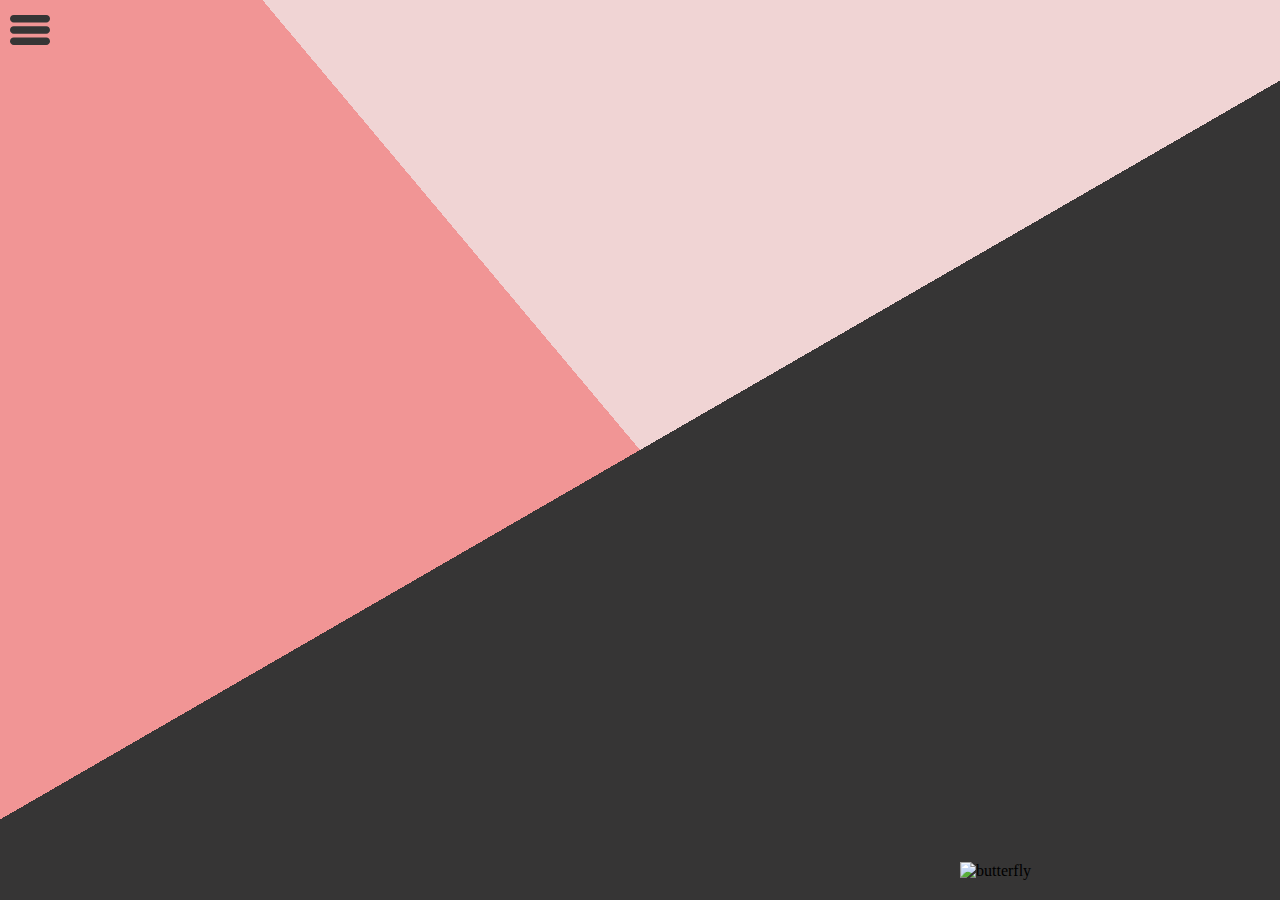
==== index.html @ 3f8b6ddb "add hamburger-menu svg" ====
<!DOCTYPE html>
<html lang="en">
  <head>
    <meta charset="UTF-8" />
    <meta name="viewport" content="width=device-width, initial-scale=1.0" />
    <link rel="stylesheet" href="style.css" />
    <title>Portfolio Page</title>
  </head>
  <body>
    <div>
      <img
        id="hamburger-menu"
        src="./images/open-menu.svg"
        alt="hamburger menu icon"
      />
      <img id="butterfly" src="./images/butterfly-big.svg" alt="butterfly" />
    </div>
  </body>
</html>
---- style.css ----
* {
  box-sizing: border-box;
  margin: 0;
  padding: 0;
}
div {
  height: 100vh;
  width: 100vw;
  background-color: #f0d4d4;
  background-image: linear-gradient(-30deg, #363535 50%, transparent 50%),
    linear-gradient(50deg, #f19595 50%, transparent 50%);
}
#butterfly {
  width: 50%;
  position: absolute;
  right: -25%;
  bottom: 20px;
}
#hamburger-menu {
  width: 40px;
  position: absolute;
  top: 10px;
  left: 10px;
}
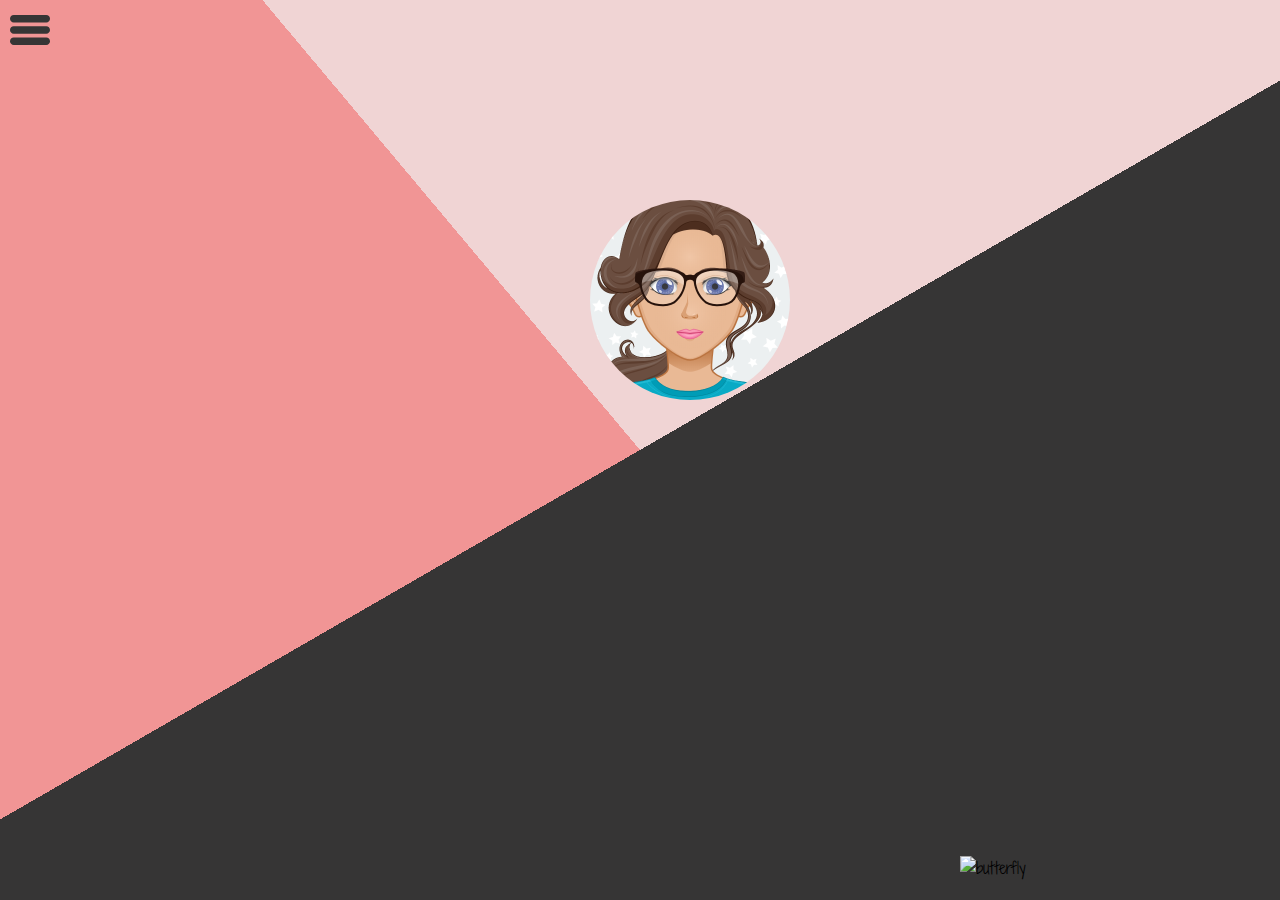
==== commit 85cd5093: "add hamburger icon functionality and nav styling" ====
--- a/index.html
+++ b/index.html
@@ -4,16 +4,31 @@
     <meta charset="UTF-8" />
     <meta name="viewport" content="width=device-width, initial-scale=1.0" />
     <link rel="stylesheet" href="style.css" />
+    <link
+      href="https://fonts.googleapis.com/css2?family=Shadows+Into+Light+Two&display=swap"
+      rel="stylesheet"
+    />
     <title>Portfolio Page</title>
   </head>
   <body>
-    <div>
-      <img
-        id="hamburger-menu"
-        src="./images/open-menu.svg"
-        alt="hamburger menu icon"
-      />
-      <img id="butterfly" src="./images/butterfly-big.svg" alt="butterfly" />
-    </div>
+    <img
+      onclick="showNavBar()"
+      id="hamburger-menu"
+      src="./images/open-menu.svg"
+      alt="hamburger menu icon"
+    />
+    <nav class="topnav" id="myTopnav">
+      <ul>
+        <li><a href="#home" class="active">Home</a></li>
+        <li><a href="#news">News</a></li>
+        <li><a href="#contact">Contact</a></li>
+        <li><a href="#about">About</a></li>
+      </ul>
+    </nav>
+    <main>
+      <img class="avatar" src="./images/myAvatar.png" alt="my avatar" />
+    </main>
+    <img id="butterfly" src="./images/butterfly-big.svg" alt="butterfly" />
+    <script src="script.js"></script>
   </body>
 </html>
--- a/style.css
+++ b/style.css
@@ -3,13 +3,16 @@
   margin: 0;
   padding: 0;
 }
-div {
+body {
+  font-family: "Shadows Into Light Two", cursive;
   height: 100vh;
   width: 100vw;
   background-color: #f0d4d4;
   background-image: linear-gradient(-30deg, #363535 50%, transparent 50%),
     linear-gradient(50deg, #f19595 50%, transparent 50%);
+    position: relative;
 }
+
 #butterfly {
   width: 50%;
   position: absolute;
@@ -21,4 +24,34 @@
   position: absolute;
   top: 10px;
   left: 10px;
+  cursor: pointer;
 }
+
+.topnav {
+  display: none;
+}
+.topnav ul {
+  padding-top: 60px;
+}
+.topnav ul li {
+  font-size: 20px;
+  font-weight: bold;
+  text-transform: uppercase;
+  padding: 10px;
+  list-style-type: none;
+}
+.topnav ul li a {
+  color: #363535;
+  text-decoration: none;
+}
+.responsive {
+  display: block;
+}
+.avatar {
+  width: 200px;
+  border-radius: 50%;
+  position: absolute;
+  top: 200px;
+  left: 50%;
+  margin-left: -50px;
+}
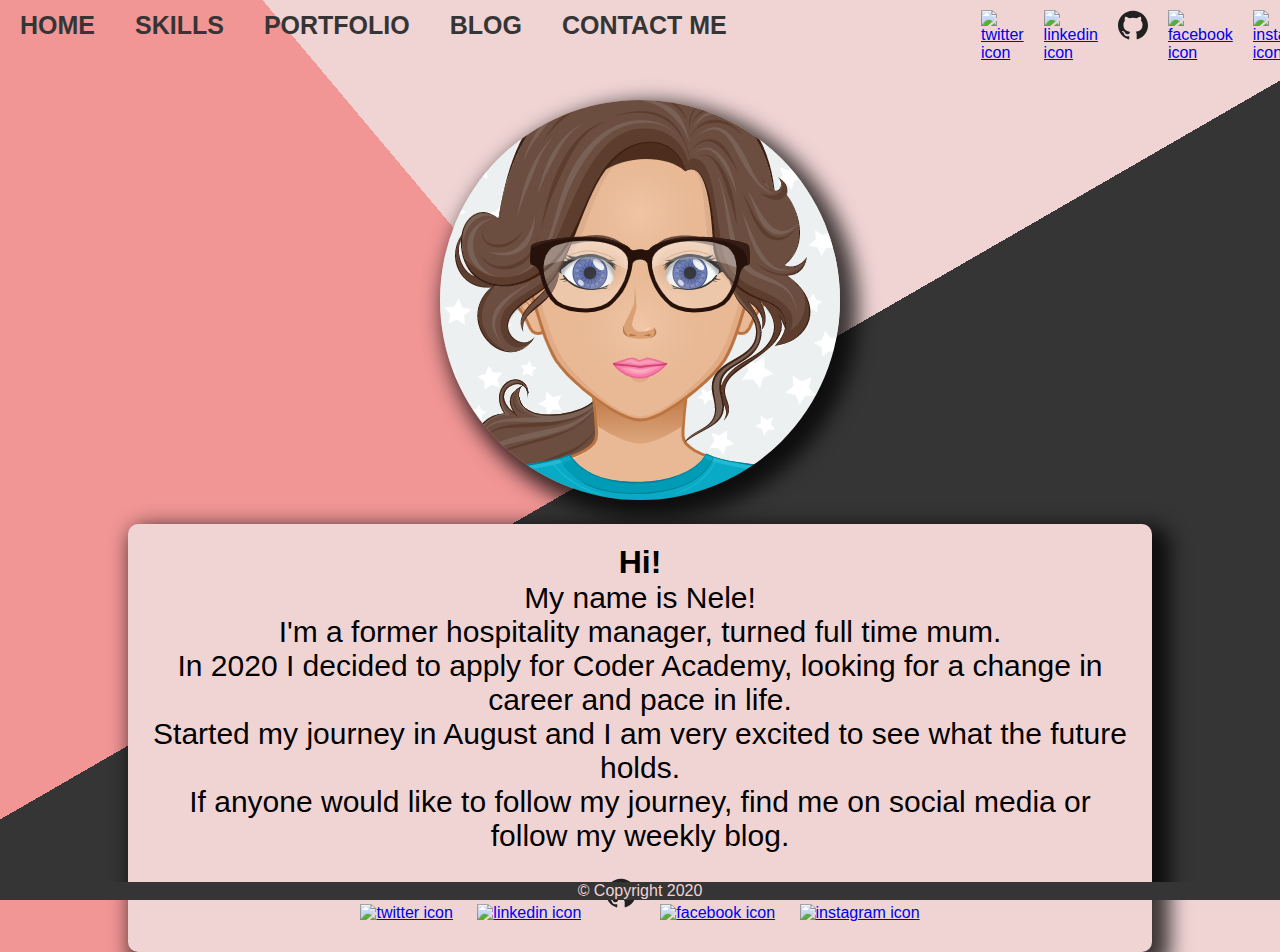
==== commit 831c84be: "add tablet and desktop breakpoints and styling" ====
--- a/index.html
+++ b/index.html
@@ -11,23 +11,49 @@
     <title>Portfolio Page</title>
   </head>
   <body>
+    <header>
+      <img class="avatar" src="./images/myAvatar.png" alt="my avatar" />
+    </header>
+    <main>
+      <h1>Hi!</h1>
+      <p>
+        My name is Nele!<br />
+        I'm a former hospitality manager, turned full time mum. <br />
+        In 2020 I decided to apply for Coder Academy, looking for a change in career and pace in life.</br>
+        Started my journey in August and I am very excited to see what the future holds. <br />
+        If anyone would like to follow my journey, find me on social media or follow my weekly blog.
+      </p>
+      <a target="_blank" href="https://twitter.com/NeleTheCoder"><img class="social-icon" src="./images/twitter.svg" alt="twitter icon"></a>
+      <a target="_blank" href="https://www.linkedin.com/in/nele-taevere-5a436340/"><img class="social-icon" src="./images/linkedin.svg" alt="linkedin icon"></a>
+      <a target="_blank" href="https://github.com/Taeverenele"><img class="social-icon" src="./images/github.svg" alt="github icon"></a>
+      <a target="_blank" href="https://www.facebook.com/nele.taevere"><img class="social-icon" src="./images/facebook.svg" alt="facebook icon"></a>
+      <a target="_blank" href="https://www.instagram.com/nelly_t_au/"><img class="social-icon" src="./images/instagram.svg" alt="instagram icon"></a>
+    </main>
+    <footer>
+      <p>&copy; Copyright 2020</p>
+    </footer>
+    <nav class="topnav" id="myTopnav">
+      <ul>
+        <li><a href="./index.html" class="active">Home</a></li>
+        <li><a href="./skills.html">Skills</a></li>
+        <li><a href="./portfolio.html">Portfolio</a></li>
+        <li><a href="./blog.html">Blog</a></li>
+        <li><a href="./contact.html">Contact Me</a></li>
+      </ul>
+      <div id="social-icons">
+        <a target="_blank" href="https://twitter.com/NeleTheCoder"><img class="social-icon" src="./images/twitter.svg" alt="twitter icon"></a>
+        <a target="_blank" href="https://www.linkedin.com/in/nele-taevere-5a436340/"><img class="social-icon" src="./images/linkedin.svg" alt="linkedin icon"></a>
+        <a target="_blank" href="https://github.com/Taeverenele"><img class="social-icon" src="./images/github.svg" alt="github icon"></a>
+        <a target="_blank" href="https://www.facebook.com/nele.taevere"><img class="social-icon" src="./images/facebook.svg" alt="facebook icon"></a>
+        <a target="_blank" href="https://www.instagram.com/nelly_t_au/"><img class="social-icon" src="./images/instagram.svg" alt="instagram icon"></a>
+      </div>
+    </nav>
     <img
       onclick="showNavBar()"
       id="hamburger-menu"
       src="./images/open-menu.svg"
       alt="hamburger menu icon"
     />
-    <nav class="topnav" id="myTopnav">
-      <ul>
-        <li><a href="#home" class="active">Home</a></li>
-        <li><a href="#news">News</a></li>
-        <li><a href="#contact">Contact</a></li>
-        <li><a href="#about">About</a></li>
-      </ul>
-    </nav>
-    <main>
-      <img class="avatar" src="./images/myAvatar.png" alt="my avatar" />
-    </main>
     <img id="butterfly" src="./images/butterfly-big.svg" alt="butterfly" />
     <script src="script.js"></script>
   </body>
--- a/style.css
+++ b/style.css
@@ -1,23 +1,30 @@
+/*******Normalize********/
 * {
   box-sizing: border-box;
   margin: 0;
   padding: 0;
 }
+
+/**********Base Styles**********/
 body {
-  font-family: "Shadows Into Light Two", cursive;
+  font-family: "Montserrat", sans-serif;
   height: 100vh;
   width: 100vw;
   background-color: #f0d4d4;
   background-image: linear-gradient(-30deg, #363535 50%, transparent 50%),
     linear-gradient(50deg, #f19595 50%, transparent 50%);
-    position: relative;
+  position: relative;
+  display: grid;
+  grid-template-rows: 1fr 1fr 1fr 1fr;
 }
 
+/**********SVG Styles**********/
 #butterfly {
-  width: 50%;
+  width: 60%;
   position: absolute;
   right: -25%;
   bottom: 20px;
+  z-index: -1;
 }
 #hamburger-menu {
   width: 40px;
@@ -26,32 +33,159 @@
   left: 10px;
   cursor: pointer;
 }
+#social-icons {
+  padding-top: 10px;
+}
+.social-icon {
+  width: 30px;
+  margin: 10px;
+}
+main a:hover,
+#social-icons a:hover {
+  cursor: pointer;
+}
 
+/**********Nav Styles**********/
 .topnav {
   display: none;
 }
-.topnav ul {
-  padding-top: 60px;
-}
 .topnav ul li {
+  display: flex;
+  justify-content: center;
   font-size: 20px;
   font-weight: bold;
   text-transform: uppercase;
-  padding: 10px;
   list-style-type: none;
 }
 .topnav ul li a {
   color: #363535;
   text-decoration: none;
+  padding: 5px 20px;
 }
 .responsive {
-  display: block;
+  display: flex;
+  flex-direction: column;
+  justify-content: center;
+  align-items: center;
+  grid-row: 1 / 2;
+}
+
+/***********Header Styles**********/
+header {
+  text-align: center;
+  margin: auto;
+  padding: 20px;
 }
 .avatar {
   width: 200px;
   border-radius: 50%;
-  position: absolute;
-  top: 200px;
-  left: 50%;
-  margin-left: -50px;
+  box-shadow: 10px 10px 20px 8px rgba(0, 0, 0, 0.75);
 }
+
+/***********Main Styles**********/
+main {
+  margin: 0 auto;
+  text-align: center;
+  width: 80%;
+  background-color: #f0d4d4;
+  margin: auto;
+  padding: 20px;
+  border-radius: 10px;
+  box-shadow: 10px 10px 20px 8px rgba(0, 0, 0, 0.75);
+}
+main p {
+  padding-bottom: 15px;
+  font-size: 30px;
+}
+
+/***********Footer Styles**********/
+footer {
+  width: 100%;
+  position: fixed;
+  bottom: 0;
+  text-align: center;
+  color: #f0d4d4;
+  background-color: #363535;
+}
+
+/*************In between Mobile and Tablet size to fit the nav icons at top*************/
+@media screen and (min-width: 451) and (max-width: 640px) {
+  body {
+    grid-template-rows: 100px 1fr 1fr 1fr;
+  }
+  header {
+    padding-top: 0;
+  }
+  .avatar {
+    width: 250px;
+  }
+}
+
+/*************Tablet styles*************/
+@media screen and (min-width: 641px) and (max-width: 960px) {
+  body {
+    grid-template-rows: 100px 1fr 1fr 1fr;
+  }
+  #hamburger-menu {
+    display: none;
+  }
+  .topnav {
+    display: flex;
+    flex-direction: column;
+    width: 100%;
+    grid-row: 1 / 2;
+  }
+  .topnav ul {
+    display: flex;
+    justify-content: space-evenly;
+  }
+  #social-icons {
+    display: flex;
+    justify-content: center;
+  }
+  header {
+    padding-top: 0;
+  }
+  .avatar {
+    width: 300px;
+  }
+}
+
+/*************Desktop styles*************/
+@media screen and (min-width: 961px) {
+  body {
+    grid-template-rows: 100px 1fr 1fr 1fr;
+  }
+  #hamburger-menu {
+    display: none;
+  }
+  .topnav {
+    display: flex;
+    flex-direction: row;
+    width: 100%;
+    grid-row: 1 / 2;
+  }
+  .topnav ul {
+    height: 50px;
+    width: 80%;
+    display: flex;
+    justify-content: flex-start;
+  }
+  .topnav ul li {
+    align-items: center;
+    font-size: 25px;
+  }
+  #social-icons {
+    height: 50px;
+    width: 20%;
+    display: flex;
+    justify-content: center;
+    padding: 0;
+  }
+  header {
+    padding-top: 0;
+  }
+  .avatar {
+    width: 400px;
+  }
+}
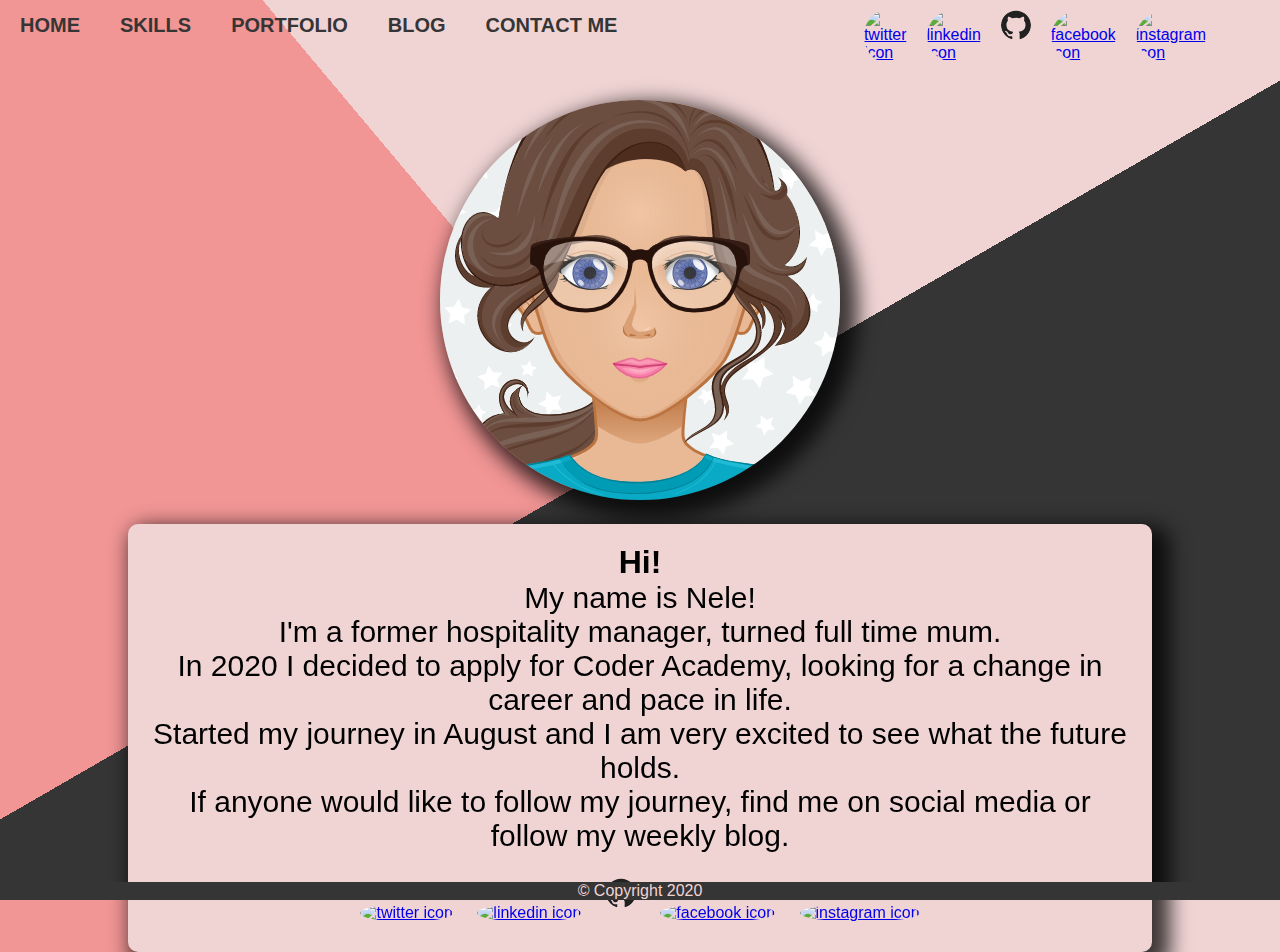
==== commit fb097f56: "clean up style.css" ====
--- a/index.html
+++ b/index.html
@@ -11,10 +11,12 @@
     <title>Portfolio Page</title>
   </head>
   <body>
+    <!-- Navigation is at the bottom of the page for hamburger menu functionality -->
     <header>
       <img class="avatar" src="./images/myAvatar.png" alt="my avatar" />
     </header>
-    <main>
+    <main class="about-card">
+      <div class="flip-card-back">
       <h1>Hi!</h1>
       <p>
         My name is Nele!<br />
@@ -28,6 +30,7 @@
       <a target="_blank" href="https://github.com/Taeverenele"><img class="social-icon" src="./images/github.svg" alt="github icon"></a>
       <a target="_blank" href="https://www.facebook.com/nele.taevere"><img class="social-icon" src="./images/facebook.svg" alt="facebook icon"></a>
       <a target="_blank" href="https://www.instagram.com/nelly_t_au/"><img class="social-icon" src="./images/instagram.svg" alt="instagram icon"></a>
+    </div>
     </main>
     <footer>
       <p>&copy; Copyright 2020</p>
@@ -54,7 +57,7 @@
       src="./images/open-menu.svg"
       alt="hamburger menu icon"
     />
-    <img id="butterfly" src="./images/butterfly-big.svg" alt="butterfly" />
+    <!-- <img id="butterfly" src="./images/butterfly-big.svg" alt="butterfly" /> -->
     <script src="script.js"></script>
   </body>
 </html>
--- a/style.css
+++ b/style.css
@@ -4,7 +4,6 @@
   margin: 0;
   padding: 0;
 }
-
 /**********Base Styles**********/
 body {
   font-family: "Montserrat", sans-serif;
@@ -15,17 +14,18 @@
     linear-gradient(50deg, #f19595 50%, transparent 50%);
   position: relative;
   display: grid;
+  grid-row-gap: 20px;
   grid-template-rows: 1fr 1fr 1fr 1fr;
 }
 
 /**********SVG Styles**********/
-#butterfly {
+/* #butterfly {
   width: 60%;
   position: absolute;
   right: -25%;
   bottom: 20px;
   z-index: -1;
-}
+} */
 #hamburger-menu {
   width: 40px;
   position: absolute;
@@ -39,10 +39,17 @@
 .social-icon {
   width: 30px;
   margin: 10px;
-}
-main a:hover,
+  background-color: #f0d4d4;
+  border-radius: 50%;
+}
+
+main a img:hover,
 #social-icons a:hover {
   cursor: pointer;
+  transform: scale(1.5);
+}
+.devicon {
+  width: 60px;
 }
 
 /**********Nav Styles**********/
@@ -62,6 +69,7 @@
   text-decoration: none;
   padding: 5px 20px;
 }
+
 .responsive {
   display: flex;
   flex-direction: column;
@@ -83,12 +91,11 @@
 }
 
 /***********Main Styles**********/
-main {
+.about-card {
   margin: 0 auto;
   text-align: center;
   width: 80%;
   background-color: #f0d4d4;
-  margin: auto;
   padding: 20px;
   border-radius: 10px;
   box-shadow: 10px 10px 20px 8px rgba(0, 0, 0, 0.75);
@@ -96,6 +103,24 @@
 main p {
   padding-bottom: 15px;
   font-size: 30px;
+}
+.card {
+  text-align: center;
+  margin: 20px auto;
+  width: 70%;
+  min-width: 300px;
+  background-color: #f0d4d4;
+  box-shadow: 10px 10px 20px 8px rgba(0, 0, 0, 0.75);
+  border-radius: 10px;
+  padding: 10px;
+}
+.card h2,
+.card h3 {
+  padding-top: 10px;
+}
+.card img {
+  width: 90%;
+  padding: 10px;
 }
 
 /***********Footer Styles**********/
@@ -108,17 +133,58 @@
   background-color: #363535;
 }
 
-/*************In between Mobile and Tablet size to fit the nav icons at top*************/
-@media screen and (min-width: 451) and (max-width: 640px) {
-  body {
-    grid-template-rows: 100px 1fr 1fr 1fr;
-  }
-  header {
-    padding-top: 0;
-  }
-  .avatar {
-    width: 250px;
-  }
+/**************Skills Page*************/
+.skills-container {
+  margin-top: 50px;
+}
+header.skills-header {
+  height: 100px;
+}
+.skills {
+  display: flex;
+  flex-direction: column;
+  margin-top: 20px;
+}
+.skills h1 {
+  padding-bottom: 20px;
+}
+.skills .column {
+  display: flex;
+  flex-direction: column;
+  align-items: center;
+}
+.lang p {
+  margin-bottom: 20px;
+}
+
+/**************Portfolio Page*************/
+
+.portfolio-title {
+  text-align: center;
+  margin-top: 50px;
+}
+.flex-container {
+  display: flex;
+  flex-direction: column;
+  align-items: center;
+}
+
+
+main.about-card {
+  transition: transform 2s;
+  transform-style: preserve-3d;
+  transform: rotateY(360deg);
+}
+main .flip-card-back {
+  height: 100%;
+  width: 100%;
+  backface-visibility: hidden;
+}
+
+/**************Blog Page*************/
+
+.blog-img {
+  width: 90%;
 }
 
 /*************Tablet styles*************/
@@ -138,6 +204,14 @@
   .topnav ul {
     display: flex;
     justify-content: space-evenly;
+    margin-top: 10px;
+  }
+  .topnav ul li {
+    font-size: 17px;
+  }
+  .topnav ul li a:hover {
+    border-bottom: 2px #363535 solid;
+    border-top: 2px #363535 solid;
   }
   #social-icons {
     display: flex;
@@ -148,6 +222,24 @@
   }
   .avatar {
     width: 300px;
+  }
+  .skills {
+    margin-top: 20px;
+  }
+  .section-title {
+    font-size: 35px;
+  }
+  .skills ul li {
+    font-size: 20px;
+  }
+  .skills-container {
+    margin-top: 0;
+  }
+  .portfolio-title {
+    margin: 20px auto;
+  }
+  .devicon {
+    width: 100px;
   }
 }
 
@@ -155,6 +247,7 @@
 @media screen and (min-width: 961px) {
   body {
     grid-template-rows: 100px 1fr 1fr 1fr;
+    grid-row-gap: 0;
   }
   #hamburger-menu {
     display: none;
@@ -167,19 +260,22 @@
   }
   .topnav ul {
     height: 50px;
-    width: 80%;
+    width: 70%;
     display: flex;
     justify-content: flex-start;
   }
   .topnav ul li {
     align-items: center;
-    font-size: 25px;
+  }
+  .topnav ul li a:hover {
+    border-bottom: 2px #363535 solid;
+    border-top: 2px #363535 solid;
   }
   #social-icons {
     height: 50px;
-    width: 20%;
-    display: flex;
-    justify-content: center;
+    width: 25%;
+    display: flex;
+    justify-content: flex-end;
     padding: 0;
   }
   header {
@@ -188,4 +284,53 @@
   .avatar {
     width: 400px;
   }
-}
+  .card {
+    min-width: 500px;
+    width: 30%;
+    margin: 20px;
+  }
+  main,
+  .lang {
+    max-width: 1250px;
+  }
+  .skills {
+    flex-direction: row;
+  }
+  .skills-container {
+    max-width: 800px;
+    max-height: 250px;
+    margin: 20px auto;
+  }
+  .lang {
+    margin: 0 auto;
+  }
+  .section-title {
+    font-size: 35px;
+  }
+  .column {
+    flex-wrap: wrap;
+    width: 50%;
+  }
+  .skills ul li {
+    font-size: 20px;
+  }
+  .portfolio {
+    /* margin: 0 auto; */
+    grid-template-rows: 100px 100px 200px;
+    /* width: 90%; */
+  }
+  .portfolio-title {
+    margin-top: 0;
+  }
+  .flex-container {
+    flex-direction: row;
+    justify-content: center;
+    flex-wrap: wrap;
+    max-width: 1500px;
+    margin: 0 auto;
+    width: 90%;
+  }
+  .devicon {
+    width: 100px;
+  }
+}
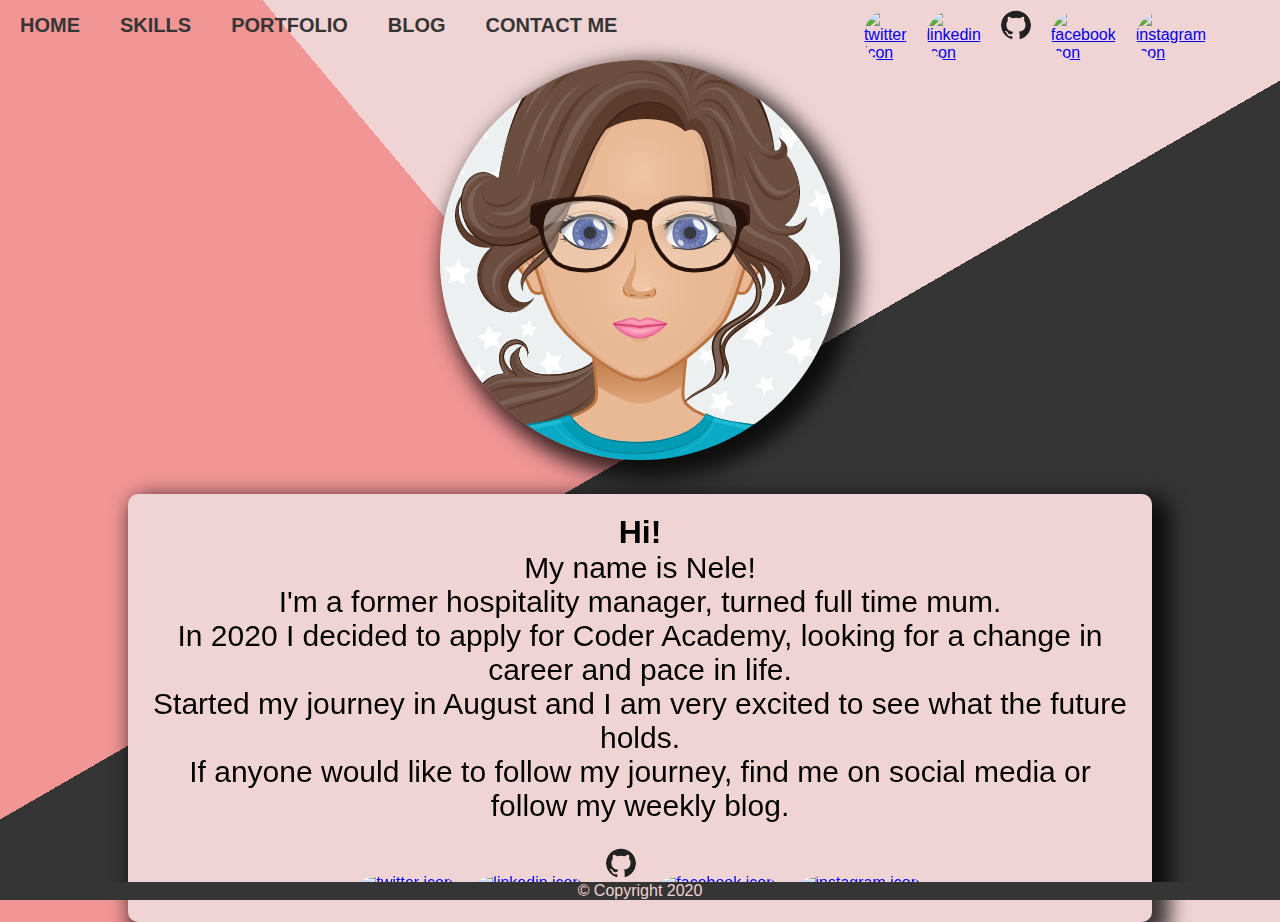
==== commit a13d30df: "fix some layout problems" ====
--- a/index.html
+++ b/index.html
@@ -11,30 +11,6 @@
     <title>Portfolio Page</title>
   </head>
   <body>
-    <!-- Navigation is at the bottom of the page for hamburger menu functionality -->
-    <header>
-      <img class="avatar" src="./images/myAvatar.png" alt="my avatar" />
-    </header>
-    <main class="about-card">
-      <div class="flip-card-back">
-      <h1>Hi!</h1>
-      <p>
-        My name is Nele!<br />
-        I'm a former hospitality manager, turned full time mum. <br />
-        In 2020 I decided to apply for Coder Academy, looking for a change in career and pace in life.</br>
-        Started my journey in August and I am very excited to see what the future holds. <br />
-        If anyone would like to follow my journey, find me on social media or follow my weekly blog.
-      </p>
-      <a target="_blank" href="https://twitter.com/NeleTheCoder"><img class="social-icon" src="./images/twitter.svg" alt="twitter icon"></a>
-      <a target="_blank" href="https://www.linkedin.com/in/nele-taevere-5a436340/"><img class="social-icon" src="./images/linkedin.svg" alt="linkedin icon"></a>
-      <a target="_blank" href="https://github.com/Taeverenele"><img class="social-icon" src="./images/github.svg" alt="github icon"></a>
-      <a target="_blank" href="https://www.facebook.com/nele.taevere"><img class="social-icon" src="./images/facebook.svg" alt="facebook icon"></a>
-      <a target="_blank" href="https://www.instagram.com/nelly_t_au/"><img class="social-icon" src="./images/instagram.svg" alt="instagram icon"></a>
-    </div>
-    </main>
-    <footer>
-      <p>&copy; Copyright 2020</p>
-    </footer>
     <nav class="topnav" id="myTopnav">
       <ul>
         <li><a href="./index.html" class="active">Home</a></li>
@@ -51,6 +27,30 @@
         <a target="_blank" href="https://www.instagram.com/nelly_t_au/"><img class="social-icon" src="./images/instagram.svg" alt="instagram icon"></a>
       </div>
     </nav>
+    <header>
+      <img class="avatar" src="./images/myAvatar.png" alt="my avatar" />
+    </header>
+    <main class="about-card">
+      <div class="flip-card-back">
+        <h1>Hi!</h1>
+        <p>
+          My name is Nele!<br />
+          I'm a former hospitality manager, turned full time mum. <br />
+          In 2020 I decided to apply for Coder Academy, looking for a change in career and pace in life.</br>
+          Started my journey in August and I am very excited to see what the future holds. <br />
+          If anyone would like to follow my journey, find me on social media or follow my weekly blog.
+        </p>
+        <a target="_blank" href="https://twitter.com/NeleTheCoder"><img class="social-icon" src="./images/twitter.svg" alt="twitter icon"></a>
+        <a target="_blank" href="https://www.linkedin.com/in/nele-taevere-5a436340/"><img class="social-icon" src="./images/linkedin.svg" alt="linkedin icon"></a>
+        <a target="_blank" href="https://github.com/Taeverenele"><img class="social-icon" src="./images/github.svg" alt="github icon"></a>
+        <a target="_blank" href="https://www.facebook.com/nele.taevere"><img class="social-icon" src="./images/facebook.svg" alt="facebook icon"></a>
+        <a target="_blank" href="https://www.instagram.com/nelly_t_au/"><img class="social-icon" src="./images/instagram.svg" alt="instagram icon"></a>
+      </div>
+    </main>
+    <footer>
+      <p>&copy; Copyright 2020</p>
+    </footer>
+
     <img
       onclick="showNavBar()"
       id="hamburger-menu"
--- a/style.css
+++ b/style.css
@@ -13,9 +13,8 @@
   background-image: linear-gradient(-30deg, #363535 50%, transparent 50%),
     linear-gradient(50deg, #f19595 50%, transparent 50%);
   position: relative;
-  display: grid;
-  grid-row-gap: 20px;
-  grid-template-rows: 1fr 1fr 1fr 1fr;
+  display: flex;
+  flex-direction: column;
 }
 
 /**********SVG Styles**********/
@@ -43,7 +42,7 @@
   border-radius: 50%;
 }
 
-main a img:hover,
+.about-card a img:hover,
 #social-icons a:hover {
   cursor: pointer;
   transform: scale(1.5);
@@ -54,7 +53,7 @@
 
 /**********Nav Styles**********/
 .topnav {
-  display: none;
+  margin-top: -250px;
 }
 .topnav ul li {
   display: flex;
@@ -75,13 +74,13 @@
   flex-direction: column;
   justify-content: center;
   align-items: center;
-  grid-row: 1 / 2;
+  margin-top: 10px;
 }
 
 /***********Header Styles**********/
 header {
   text-align: center;
-  margin: auto;
+  margin: 10px;
   padding: 20px;
 }
 .avatar {
@@ -99,8 +98,9 @@
   padding: 20px;
   border-radius: 10px;
   box-shadow: 10px 10px 20px 8px rgba(0, 0, 0, 0.75);
-}
-main p {
+  margin-bottom: 40px;
+}
+.about-card p {
   padding-bottom: 15px;
   font-size: 30px;
 }
@@ -152,6 +152,8 @@
   display: flex;
   flex-direction: column;
   align-items: center;
+  line-height: 30px;
+  font-size: 20px;
 }
 .lang p {
   margin-bottom: 20px;
@@ -167,15 +169,15 @@
   display: flex;
   flex-direction: column;
   align-items: center;
-}
-
-
-main.about-card {
+  padding-bottom: 40px;
+}
+
+.about-card {
   transition: transform 2s;
   transform-style: preserve-3d;
   transform: rotateY(360deg);
 }
-main .flip-card-back {
+.flip-card-back {
   height: 100%;
   width: 100%;
   backface-visibility: hidden;
@@ -189,9 +191,6 @@
 
 /*************Tablet styles*************/
 @media screen and (min-width: 641px) and (max-width: 960px) {
-  body {
-    grid-template-rows: 100px 1fr 1fr 1fr;
-  }
   #hamburger-menu {
     display: none;
   }
@@ -199,7 +198,7 @@
     display: flex;
     flex-direction: column;
     width: 100%;
-    grid-row: 1 / 2;
+    margin-top: 0;
   }
   .topnav ul {
     display: flex;
@@ -217,8 +216,10 @@
     display: flex;
     justify-content: center;
   }
-  header {
+  header,
+  .skills-container {
     padding-top: 0;
+    margin-top: 0;
   }
   .avatar {
     width: 300px;
@@ -232,9 +233,6 @@
   .skills ul li {
     font-size: 20px;
   }
-  .skills-container {
-    margin-top: 0;
-  }
   .portfolio-title {
     margin: 20px auto;
   }
@@ -245,10 +243,6 @@
 
 /*************Desktop styles*************/
 @media screen and (min-width: 961px) {
-  body {
-    grid-template-rows: 100px 1fr 1fr 1fr;
-    grid-row-gap: 0;
-  }
   #hamburger-menu {
     display: none;
   }
@@ -256,7 +250,7 @@
     display: flex;
     flex-direction: row;
     width: 100%;
-    grid-row: 1 / 2;
+    margin-top: 0;
   }
   .topnav ul {
     height: 50px;
@@ -289,7 +283,7 @@
     width: 30%;
     margin: 20px;
   }
-  main,
+  .about-card,
   .lang {
     max-width: 1250px;
   }
@@ -297,9 +291,14 @@
     flex-direction: row;
   }
   .skills-container {
+    display: flex;
+    flex-direction: column;
+    align-items: center;
     max-width: 800px;
-    max-height: 250px;
     margin: 20px auto;
+  }
+  .skills-container .card {
+    min-width: 90%;
   }
   .lang {
     margin: 0 auto;
@@ -313,11 +312,6 @@
   }
   .skills ul li {
     font-size: 20px;
-  }
-  .portfolio {
-    /* margin: 0 auto; */
-    grid-template-rows: 100px 100px 200px;
-    /* width: 90%; */
   }
   .portfolio-title {
     margin-top: 0;
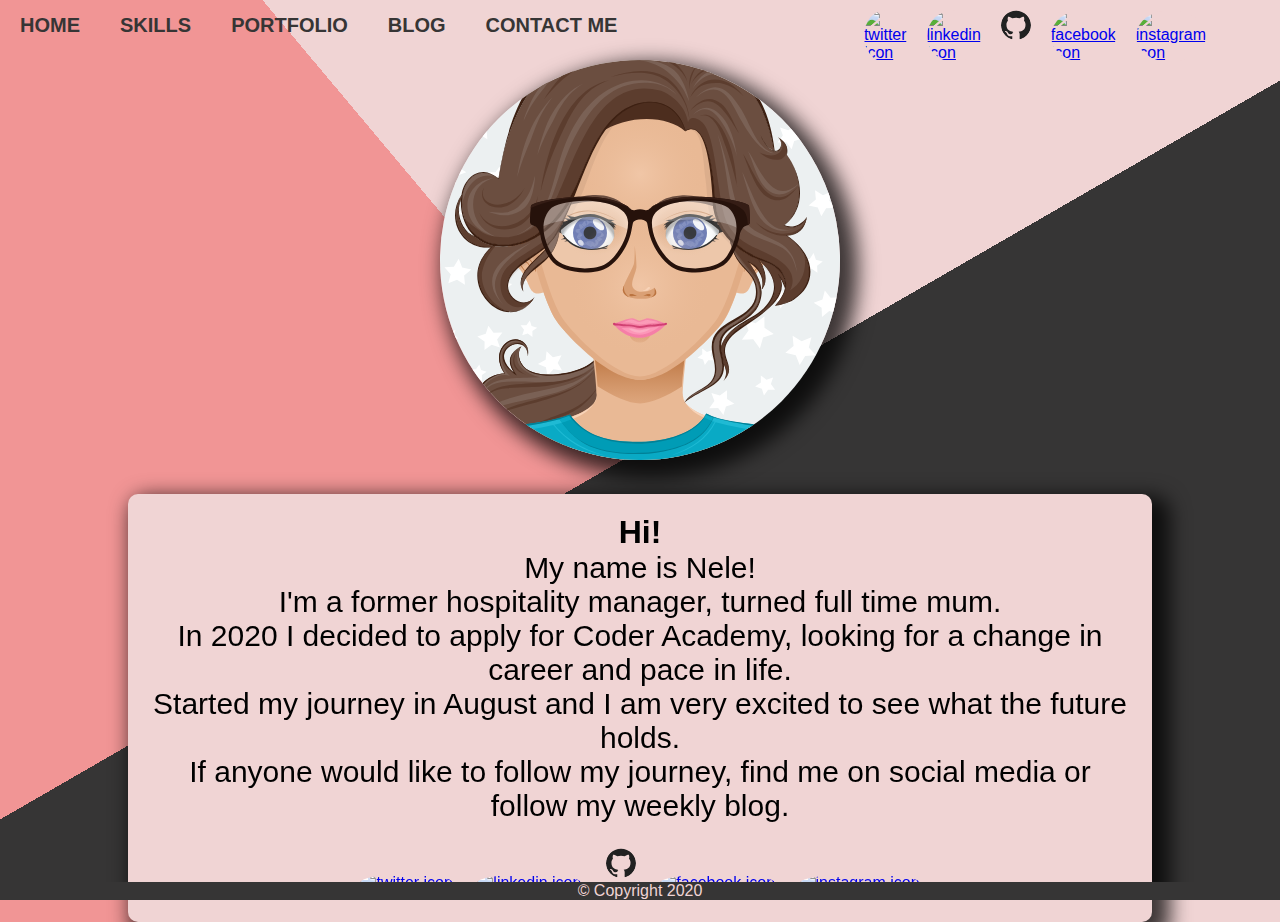
==== commit 5f46e0b9: "add avatar svg animation" ====
--- a/index.html
+++ b/index.html
@@ -28,7 +28,7 @@
       </div>
     </nav>
     <header>
-      <img class="avatar" src="./images/myAvatar.png" alt="my avatar" />
+      <img class="avatar" src="./images/myAvatar_animated.svg" alt="my avatar" />
     </header>
     <main class="about-card">
       <div class="flip-card-back">
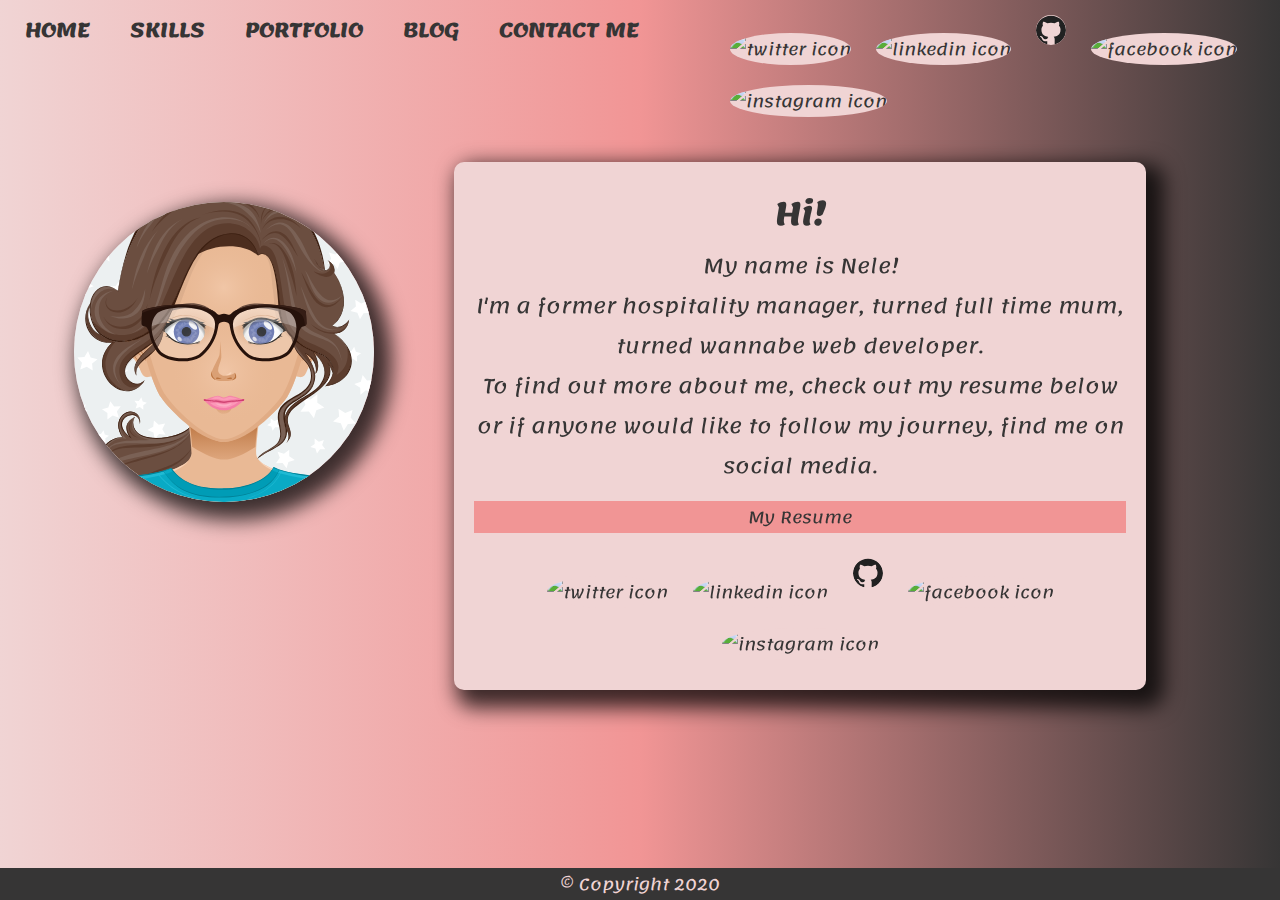
==== commit 8d6c2daf: "add subresource intergrity on script.js" ====
--- a/index.html
+++ b/index.html
@@ -2,16 +2,15 @@
 <html lang="en">
   <head>
     <meta charset="UTF-8" />
+    <meta name="keywords" content="HTML, CSS, JavaScript" />
+    <meta name="author" content="Nele Taevere" />
     <meta name="viewport" content="width=device-width, initial-scale=1.0" />
-    <link rel="stylesheet" href="style.css" />
-    <link
-      href="https://fonts.googleapis.com/css2?family=Shadows+Into+Light+Two&display=swap"
-      rel="stylesheet"
-    />
     <title>Portfolio Page</title>
   </head>
   <body>
+    <!-- Navigation bar -->
     <nav class="topnav" id="myTopnav">
+      <!-- Navigation links -->
       <ul>
         <li><a href="./index.html" class="active">Home</a></li>
         <li><a href="./skills.html">Skills</a></li>
@@ -19,45 +18,154 @@
         <li><a href="./blog.html">Blog</a></li>
         <li><a href="./contact.html">Contact Me</a></li>
       </ul>
-      <div id="social-icons">
-        <a target="_blank" href="https://twitter.com/NeleTheCoder"><img class="social-icon" src="./images/twitter.svg" alt="twitter icon"></a>
-        <a target="_blank" href="https://www.linkedin.com/in/nele-taevere-5a436340/"><img class="social-icon" src="./images/linkedin.svg" alt="linkedin icon"></a>
-        <a target="_blank" href="https://github.com/Taeverenele"><img class="social-icon" src="./images/github.svg" alt="github icon"></a>
-        <a target="_blank" href="https://www.facebook.com/nele.taevere"><img class="social-icon" src="./images/facebook.svg" alt="facebook icon"></a>
-        <a target="_blank" href="https://www.instagram.com/nelly_t_au/"><img class="social-icon" src="./images/instagram.svg" alt="instagram icon"></a>
+      <!-- Social media links in navigation -->
+      <div class="social-icons">
+        <a
+          target="_blank"
+          rel="noopener"
+          href="https://twitter.com/NeleTheCoder"
+          ><img
+            class="social-icon"
+            src="./images/twitter.svg"
+            alt="twitter icon"
+        /></a>
+        <a
+          target="_blank"
+          rel="noopener"
+          href="https://www.linkedin.com/in/nele-taevere-5a436340/"
+          ><img
+            class="social-icon"
+            src="./images/linkedin.svg"
+            alt="linkedin icon"
+        /></a>
+        <a target="_blank" rel="noopener" href="https://github.com/Taeverenele"
+          ><img class="social-icon" src="./images/github.svg" alt="github icon"
+        /></a>
+        <a
+          target="_blank"
+          rel="noopener"
+          href="https://www.facebook.com/nele.taevere"
+          ><img
+            class="social-icon"
+            src="./images/facebook.svg"
+            alt="facebook icon"
+        /></a>
+        <a
+          target="_blank"
+          rel="noopener"
+          href="https://www.instagram.com/nelly_t_au/"
+          ><img
+            class="social-icon"
+            src="./images/instagram.svg"
+            alt="instagram icon"
+        /></a>
       </div>
     </nav>
-    <header>
-      <img class="avatar" src="./images/myAvatar_animated.svg" alt="my avatar" />
-    </header>
-    <main class="about-card">
-      <div class="flip-card-back">
-        <h1>Hi!</h1>
-        <p>
-          My name is Nele!<br />
-          I'm a former hospitality manager, turned full time mum. <br />
-          In 2020 I decided to apply for Coder Academy, looking for a change in career and pace in life.</br>
-          Started my journey in August and I am very excited to see what the future holds. <br />
-          If anyone would like to follow my journey, find me on social media or follow my weekly blog.
-        </p>
-        <a target="_blank" href="https://twitter.com/NeleTheCoder"><img class="social-icon" src="./images/twitter.svg" alt="twitter icon"></a>
-        <a target="_blank" href="https://www.linkedin.com/in/nele-taevere-5a436340/"><img class="social-icon" src="./images/linkedin.svg" alt="linkedin icon"></a>
-        <a target="_blank" href="https://github.com/Taeverenele"><img class="social-icon" src="./images/github.svg" alt="github icon"></a>
-        <a target="_blank" href="https://www.facebook.com/nele.taevere"><img class="social-icon" src="./images/facebook.svg" alt="facebook icon"></a>
-        <a target="_blank" href="https://www.instagram.com/nelly_t_au/"><img class="social-icon" src="./images/instagram.svg" alt="instagram icon"></a>
-      </div>
-    </main>
+    <!-- Flex container to move header and main according to screen size -->
+    <div class="flex-container align-top">
+      <!-- Header for avatar image -->
+      <header>
+        <img
+          class="avatar"
+          src="./images/myAvatar_animated.svg"
+          alt="my avatar"
+        />
+      </header>
+      <!-- Main area for about card -->
+      <main class="about-card">
+        <div class="flip-card-back">
+          <h1>Hi!</h1>
+          <p>
+            My name is Nele!<br />
+            I'm a former hospitality manager, turned full time mum, turned
+            wannabe web developer. <br />
+            To find out more about me, check out my resume below or if anyone
+            would like to follow my journey, find me on social media.
+          </p>
+          <!-- Resume button -->
+          <div id="resume-btn">
+            <a
+              class="pulse"
+              target="_blank"
+              rel="noopener"
+              href="./images/resume.pdf"
+              >My Resume</a
+            >
+          </div>
+          <!-- Social media icons -->
+          <div class="social-icons">
+            <a
+              target="_blank"
+              rel="noopener"
+              href="https://twitter.com/NeleTheCoder"
+              ><img
+                class="social-icon"
+                src="./images/twitter.svg"
+                alt="twitter icon"
+            /></a>
+            <a
+              target="_blank"
+              rel="noopener"
+              href="https://www.linkedin.com/in/nele-taevere-5a436340/"
+              ><img
+                class="social-icon"
+                src="./images/linkedin.svg"
+                alt="linkedin icon"
+            /></a>
+            <a
+              target="_blank"
+              rel="noopener"
+              href="https://github.com/Taeverenele"
+              ><img
+                class="social-icon"
+                src="./images/github.svg"
+                alt="github icon"
+            /></a>
+            <a
+              target="_blank"
+              rel="noopener"
+              href="https://www.facebook.com/nele.taevere"
+              ><img
+                class="social-icon"
+                src="./images/facebook.svg"
+                alt="facebook icon"
+            /></a>
+            <a
+              target="_blank"
+              rel="noopener"
+              href="https://www.instagram.com/nelly_t_au/"
+              ><img
+                class="social-icon"
+                src="./images/instagram.svg"
+                alt="instagram icon"
+            /></a>
+          </div>
+        </div>
+      </main>
+    </div>
+    <!-- Footer -->
     <footer>
       <p>&copy; Copyright 2020</p>
     </footer>
-
+    <!-- Hamburger menu displayed on mobile view -->
     <img
       onclick="showNavBar()"
       id="hamburger-menu"
       src="./images/open-menu.svg"
       alt="hamburger menu icon"
     />
-    <!-- <img id="butterfly" src="./images/butterfly-big.svg" alt="butterfly" /> -->
-    <script src="script.js"></script>
+    <script
+      src="script.js"
+      integrity="sha256-Ub5wr7B12uKYc2O2cFq7k3/RBbDKPxsos3Fy9vNG/C8=%"
+    ></script>
+    <link
+      rel="stylesheet"
+      href="style.css"
+      integrity="sha512-mzMIYJPk5FszyFHXkWOPrzwJ2h+huDLAU1gXiiRQIiuMpCDSSe3btIHSwys/fR0CYu22zJzJUhd9ZC6z0zzNsA==%"
+    />
+    <link
+      href="https://fonts.googleapis.com/css2?family=Bangers&family=Lemonada&display=swap"
+      rel="stylesheet"
+    />
   </body>
 </html>
--- a/style.css
+++ b/style.css
@@ -1,30 +1,38 @@
-/*******Normalize********/
+/* ******Normalize*******  */
 * {
   box-sizing: border-box;
   margin: 0;
   padding: 0;
 }
+
 /**********Base Styles**********/
 body {
-  font-family: "Montserrat", sans-serif;
+  font-family: "Lemonada", cursive;
   height: 100vh;
   width: 100vw;
-  background-color: #f0d4d4;
-  background-image: linear-gradient(-30deg, #363535 50%, transparent 50%),
-    linear-gradient(50deg, #f19595 50%, transparent 50%);
+  background: rgb(240, 212, 212);
+  background: linear-gradient(
+    90deg,
+    rgba(240, 212, 212, 1) 0%,
+    rgba(241, 149, 149, 1) 50%,
+    rgba(54, 53, 53, 1) 100%
+  );
   position: relative;
   display: flex;
   flex-direction: column;
 }
+body,
+a {
+  color: #363535;
+}
+a {
+  text-decoration: none;
+}
+main {
+  padding-bottom: 40px;
+}
 
 /**********SVG Styles**********/
-/* #butterfly {
-  width: 60%;
-  position: absolute;
-  right: -25%;
-  bottom: 20px;
-  z-index: -1;
-} */
 #hamburger-menu {
   width: 40px;
   position: absolute;
@@ -41,7 +49,6 @@
   background-color: #f0d4d4;
   border-radius: 50%;
 }
-
 .about-card a img:hover,
 #social-icons a:hover {
   cursor: pointer;
@@ -50,10 +57,13 @@
 .devicon {
   width: 60px;
 }
+.javaScript {
+  background-color: #000;
+}
 
 /**********Nav Styles**********/
 .topnav {
-  margin-top: -250px;
+  margin-top: -350px;
 }
 .topnav ul li {
   display: flex;
@@ -64,11 +74,8 @@
   list-style-type: none;
 }
 .topnav ul li a {
-  color: #363535;
-  text-decoration: none;
   padding: 5px 20px;
 }
-
 .responsive {
   display: flex;
   flex-direction: column;
@@ -76,20 +83,26 @@
   align-items: center;
   margin-top: 10px;
 }
+.topnav ul li a:hover {
+  border-bottom: 2px #363535 solid;
+  border-top: 2px #363535 solid;
+}
 
 /***********Header Styles**********/
+
 header {
   text-align: center;
   margin: 10px;
-  padding: 20px;
 }
 .avatar {
   width: 200px;
   border-radius: 50%;
   box-shadow: 10px 10px 20px 8px rgba(0, 0, 0, 0.75);
-}
-
-/***********Main Styles**********/
+  margin-top: 30px;
+}
+
+/***********Card Styles**********/
+
 .about-card {
   margin: 0 auto;
   text-align: center;
@@ -102,7 +115,7 @@
 }
 .about-card p {
   padding-bottom: 15px;
-  font-size: 30px;
+  font-size: 20px;
 }
 .card {
   text-align: center;
@@ -120,7 +133,33 @@
 }
 .card img {
   width: 90%;
-  padding: 10px;
+  margin: 10px;
+}
+
+/***********Button Styles**********/
+button {
+  padding: 10px 20px;
+  background-color: #f0d4d4;
+  border-radius: 10px;
+  cursor: pointer;
+  font-size: 15px;
+  outline: none;
+  box-shadow: 10px 10px 20px 8px rgba(0, 0, 0, 0.75);
+  border: none;
+  font-family: "Lemonada", cursive;
+}
+button:hover {
+  animation: pulse 1s;
+  box-shadow: 0 0 0 2em rgba(#fff, 0);
+}
+#resume-btn {
+  background-color: #f19595;
+  margin-bottom: 15px;
+}
+@keyframes pulse {
+  0% {
+    box-shadow: 0 0 0 0;
+  }
 }
 
 /***********Footer Styles**********/
@@ -145,6 +184,9 @@
   flex-direction: column;
   margin-top: 20px;
 }
+.skills ul {
+  list-style-position: inside;
+}
 .skills h1 {
   padding-bottom: 20px;
 }
@@ -160,8 +202,8 @@
 }
 
 /**************Portfolio Page*************/
-
-.portfolio-title {
+.title {
+  font-family: "Bangers", cursive;
   text-align: center;
   margin-top: 50px;
 }
@@ -171,7 +213,6 @@
   align-items: center;
   padding-bottom: 40px;
 }
-
 .about-card {
   transition: transform 2s;
   transform-style: preserve-3d;
@@ -182,18 +223,90 @@
   width: 100%;
   backface-visibility: hidden;
 }
+.projects a img {
+  max-width: 390px;
+  transition: 1.5s;
+}
 
 /**************Blog Page*************/
-
-.blog-img {
+.blog img {
   width: 90%;
-}
-
-/*************Tablet styles*************/
+  max-height: 230px;
+  border-radius: 25px;
+  transition: 1.5s;
+}
+.blog img:hover {
+  box-shadow: 10px 10px 20px 8px rgba(0, 0, 0, 0.75);
+}
+.blog p {
+  font-size: 13px;
+}
+.blog a {
+  padding: 5px;
+  transition: 1.5s;
+}
+.blog a:hover {
+  color: #f0d4d4;
+  background-color: #575555;
+  border-radius: 10px;
+}
+
+/**************Contact Page*************/
+.contact-social a img {
+  width: 80px;
+  margin: 10px 0;
+}
+.contact-social a img:hover {
+  background-color: #f19595;
+}
+form {
+  display: flex;
+  flex-direction: column;
+  width: 70%;
+  max-width: 600px;
+}
+input,
+textarea {
+  width: 100%;
+  border: none;
+  font-size: 15px;
+  height: auto;
+  margin-bottom: 20px;
+  padding: 10px;
+  border-radius: 10px;
+  box-shadow: 10px 10px 20px 8px rgba(0, 0, 0, 0.75);
+  outline: none;
+  transition: 2s;
+  font-family: "Lemonada", cursive;
+}
+input:focus,
+textarea:focus {
+  background-color: #f0d4d4;
+}
+label {
+  color: #fff;
+  font-size: 15px;
+  padding-left: 10px;
+}
+textarea {
+  height: 150px;
+  resize: none;
+}
+
+/*************TABLET STYLES*************/
 @media screen and (min-width: 641px) and (max-width: 960px) {
+  /**********SVG Styles**********/
   #hamburger-menu {
     display: none;
   }
+  #social-icons {
+    display: flex;
+    justify-content: center;
+  }
+  .devicon {
+    width: 100px;
+  }
+  /**********Nav Styles**********/
   .topnav {
     display: flex;
     flex-direction: column;
@@ -208,114 +321,87 @@
   .topnav ul li {
     font-size: 17px;
   }
+  /**********Header Styles*******/
+  header {
+    margin-top: 0;
+  }
+  .avatar {
+    width: 300px;
+  }
+  .title {
+    font-family: "Bangers", cursive;
+    margin: 20px auto;
+    font-size: 50px;
+  }
+  /**********Card Styles*********/
+  .about-card p {
+    font-size: 25px;
+  }
+  /**********Skills Page*********/
+  .skills {
+    margin-top: 20px;
+  }
+  .skills ul li {
+    font-size: 20px;
+  }
+  .section-title {
+    font-family: "Bangers", cursive;
+    font-size: 35px;
+  }
+}
+
+/************DESKTOP STYLES*************/
+@media screen and (min-width: 961px) {
+  /**********SVG Styles**********/
+  #hamburger-menu {
+    display: none;
+  }
+  #social-icons {
+    height: 50px;
+    width: 25%;
+    display: flex;
+    justify-content: flex-end;
+    padding: 0;
+  }
+  .devicon {
+    width: 100px;
+  }
+  /**********Nav Styles**********/
+  .topnav {
+    display: flex;
+    flex-direction: row;
+    width: 100%;
+    margin: 5px;
+  }
+  .topnav ul {
+    height: 50px;
+    width: 70%;
+    display: flex;
+    justify-content: flex-start;
+  }
+  .topnav ul li {
+    align-items: center;
+  }
   .topnav ul li a:hover {
     border-bottom: 2px #363535 solid;
     border-top: 2px #363535 solid;
   }
-  #social-icons {
-    display: flex;
-    justify-content: center;
-  }
-  header,
-  .skills-container {
+  /**********Header Styles*******/
+  header {
     padding-top: 0;
-    margin-top: 0;
   }
   .avatar {
     width: 300px;
   }
-  .skills {
-    margin-top: 20px;
-  }
-  .section-title {
-    font-size: 35px;
-  }
-  .skills ul li {
-    font-size: 20px;
-  }
-  .portfolio-title {
-    margin: 20px auto;
-  }
-  .devicon {
-    width: 100px;
-  }
-}
-
-/*************Desktop styles*************/
-@media screen and (min-width: 961px) {
-  #hamburger-menu {
-    display: none;
-  }
-  .topnav {
-    display: flex;
-    flex-direction: row;
-    width: 100%;
+  .align-top {
+    align-items: flex-start;
+    padding-top: 30px;
+  }
+  .title {
     margin-top: 0;
-  }
-  .topnav ul {
-    height: 50px;
-    width: 70%;
-    display: flex;
-    justify-content: flex-start;
-  }
-  .topnav ul li {
-    align-items: center;
-  }
-  .topnav ul li a:hover {
-    border-bottom: 2px #363535 solid;
-    border-top: 2px #363535 solid;
-  }
-  #social-icons {
-    height: 50px;
-    width: 25%;
-    display: flex;
-    justify-content: flex-end;
-    padding: 0;
-  }
-  header {
-    padding-top: 0;
-  }
-  .avatar {
-    width: 400px;
-  }
-  .card {
-    min-width: 500px;
-    width: 30%;
-    margin: 20px;
-  }
-  .about-card,
-  .lang {
-    max-width: 1250px;
-  }
-  .skills {
-    flex-direction: row;
-  }
-  .skills-container {
-    display: flex;
-    flex-direction: column;
-    align-items: center;
-    max-width: 800px;
-    margin: 20px auto;
-  }
-  .skills-container .card {
-    min-width: 90%;
-  }
-  .lang {
-    margin: 0 auto;
-  }
-  .section-title {
-    font-size: 35px;
-  }
-  .column {
-    flex-wrap: wrap;
-    width: 50%;
-  }
-  .skills ul li {
-    font-size: 20px;
-  }
-  .portfolio-title {
-    margin-top: 0;
-  }
+    font-size: 50px;
+  }
+  /**********Card Styles*********/
   .flex-container {
     flex-direction: row;
     justify-content: center;
@@ -324,7 +410,52 @@
     margin: 0 auto;
     width: 90%;
   }
-  .devicon {
-    width: 100px;
-  }
-}
+  .card {
+    min-width: 500px;
+    width: 30%;
+    margin: 20px;
+  }
+  .about-card {
+    width: 60%;
+    max-width: 700px;
+  }
+  .about-card p {
+    font-size: 20px;
+  }
+  /**********Skills Page*********/
+  .skills {
+    flex-direction: row;
+  }
+  .skills-container {
+    display: flex;
+    flex-direction: column;
+    align-items: center;
+    max-width: 800px;
+    margin: 20px auto;
+  }
+  .skills-container .card {
+    min-width: 90%;
+  }
+  .skills ul li {
+    font-size: 20px;
+  }
+  .lang {
+    margin: 0 auto;
+    max-width: 1250px;
+  }
+  .column {
+    flex-wrap: wrap;
+    width: 50%;
+  }
+  /**********Contact Page********/
+  form {
+    max-width: 1000px;
+    flex-direction: row;
+    justify-content: space-around;
+  }
+  .contact-column-1,
+  .contact-column-2 {
+    width: 50%;
+    margin: 0 20px;
+  }
+}
